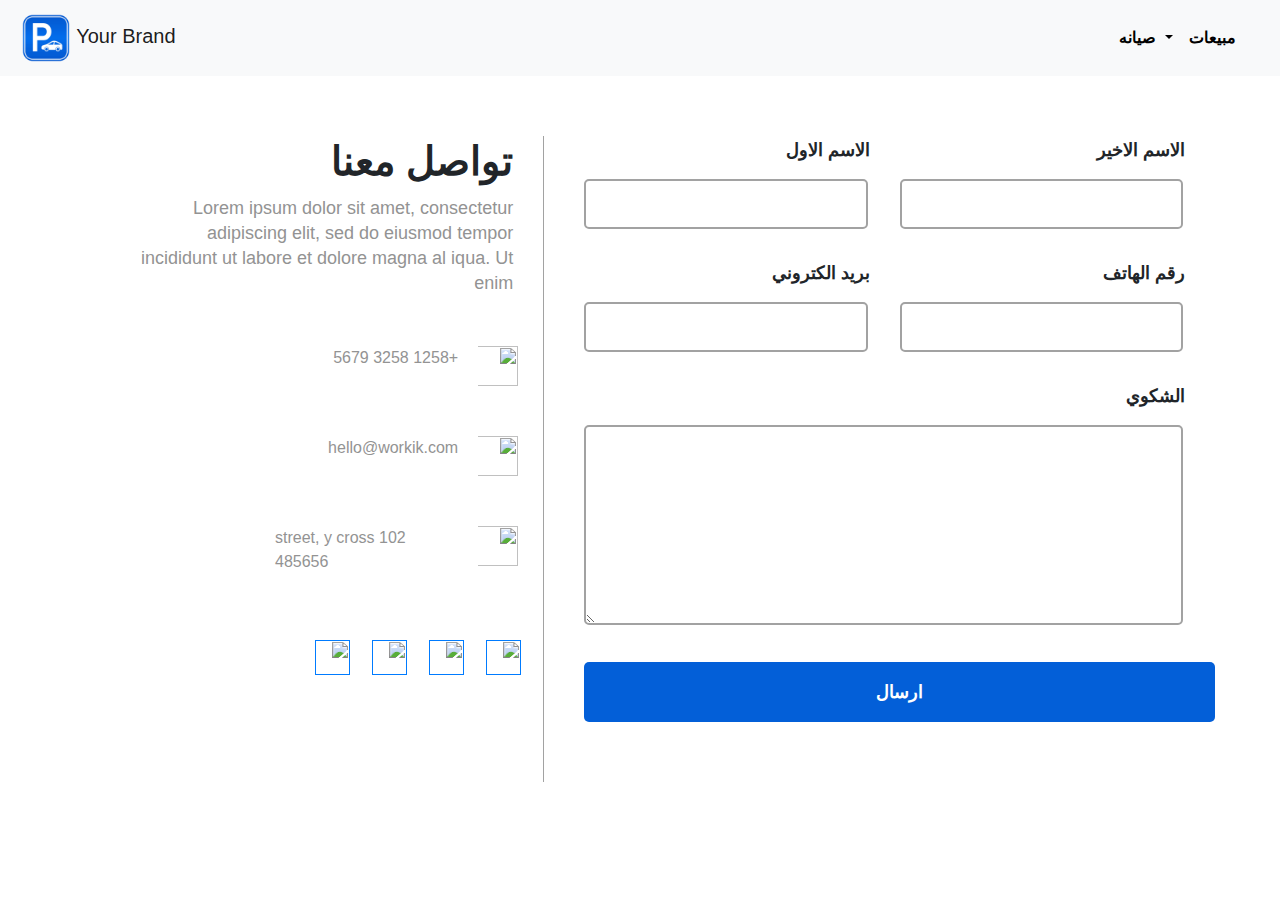
==== complaint.html @ c8557d59 "main" ====
<!DOCTYPE html>
<html lang="en">
<head>
  <meta charset="UTF-8">
  <meta name="viewport" content="width=device-width, initial-scale=1.0">
  <title>Document</title>
  <link rel="stylesheet" href="./styles/complaint.css">
  <link rel="stylesheet" href="https://cdnjs.cloudflare.com/ajax/libs/font-awesome/5.15.2/css/all.min.css"/>
  <link rel="stylesheet" href="https://stackpath.bootstrapcdn.com/bootstrap/4.3.1/css/bootstrap.min.css" integrity="sha384-ggOyR0iXCbMQv3Xipma34MD+dH/1fQ784/j6cY/iJTQUOhcWr7x9JvoRxT2MZw1T" crossorigin="anonymous">
  <link rel="stylesheet" href="https://cdnjs.cloudflare.com/ajax/libs/animate.css/3.7.2/animate.min.css">
  <link rel="stylesheet" href="https://cdnjs.cloudflare.com/ajax/libs/font-awesome/5.14.0/css/all.min.css" integrity="sha512-1PKOgIY59xJ8Co8+NE6FZ+LOAZKjy+KY8iq0G4B3CyeY6wYHN3yt9PW0XpSriVlkMXe40PTKnXrLnZ9+fkDaog==" crossorigin="anonymous" />
   <meta name="viewport" content="width=device-width, initial-scale=1.0">
</head>
<body>
 <nav class="navbar navbar-expand-lg navbar-light bg-light" dir="ltr">
        <!-- Logo on the left -->
        <a class="navbar-brand" href="index.html">
            <img src="./images/logo.png" alt="Your Logo" class="site-logo" width="30" height="30"> Your Brand
        </a>
    
        <!-- Toggler for mobile view -->
        <button class="navbar-toggler" type="button" data-toggle="collapse" data-target="#navbarSupportedContent" aria-controls="navbarSupportedContent" aria-expanded="false" aria-label="Toggle navigation">
            <span class="navbar-toggler-icon"></span>
        </button>
    
        <!-- Collapsable content -->
        <div class="collapse navbar-collapse" id="navbarSupportedContent">
          <ul class="navbar-nav right-items ml-auto mb-2 mb-lg-0">
    
              <li class="nav-item dropdown">
                <a class="nav-link dropdown-toggle"  style="font-weight: bold; color: black;"  href="#" id="navbarDropdown" role="button" data-toggle="dropdown" aria-expanded="false">
                    صيانه
                </a>
    
                <ul class="dropdown-menu"  aria-labelledby="navbarDropdown">
                    <li><a class="dropdown-item" href="reserve.html">حجز موعد</a></li>
                    <li><a class="dropdown-item" href="complaint.html">شكاوي و استفسارات</a></li>
                    <li><a class="dropdown-item" href="map.html">الموقع</a></li>
                </ul>
            </li>
    
                <!-- Button on the right -->
                <li class="nav-item">
                 <a class="nav-link active"aria-current="page" style="font-weight: bold; color: black;" href="sales.html">مبيعات</a>
                 </li>
                
                <!-- Dropdown on the right -->
               
            </ul>
        </div>
    </nav>
  <div class="contact_us_green">
    <div class="responsive-container-block big-container">
      <div class="responsive-container-block container">
        <div class="responsive-cell-block wk-tab-12 wk-mobile-12 wk-desk-5 wk-ipadp-10 line" id="i69b-2">
          <div class="container-box" dir="rtl">
            <div class="text-content">
              <p class="text-blk contactus-head">
                تواصل معنا
              </p>
              <p class="text-blk contactus-subhead">
                Lorem ipsum dolor sit amet, consectetur adipiscing elit, sed do eiusmod tempor incididunt ut labore et dolore magna al iqua. Ut enim
              </p>
            </div>
            <div class="workik-contact-bigbox">
              <div class="workik-contact-box">
                <div class="phone text-box">
                  <img class="contact-svg" src="https://workik-widget-assets.s3.amazonaws.com/widget-assets/images/ET21.jpg">
                  <p class="contact-text"  style="margin-right: 20px;">
                    +1258 3258 5679
                  </p>
                </div>
                <div class="address text-box">
                  <img class="contact-svg" src="https://workik-widget-assets.s3.amazonaws.com/widget-assets/images/ET22.jpg">
                  <p class="contact-text"  style="margin-right: 20px;">
                    hello@workik.com
                  </p>
                </div>
                <div class="mail text-box">
                  <img class="contact-svg" src="https://workik-widget-assets.s3.amazonaws.com/widget-assets/images/ET23.jpg">
                  <p class="contact-text" style="margin-right: 20px;"> 
                    102 street, y cross 485656
                  </p>
                </div>
              </div>
              <div class="social-media-links">
                <a href="">
                  <img class="social-svg" id="is9ym" src="https://workik-widget-assets.s3.amazonaws.com/widget-assets/images/gray-mail.svg">
                </a>
                <a href="">
                  <img class="social-svg" id="i706n" src="https://workik-widget-assets.s3.amazonaws.com/widget-assets/images/gray-twitter.svg">
                </a>
                <a href="">
                  <img class="social-svg" id="ib9ve" src="https://workik-widget-assets.s3.amazonaws.com/widget-assets/images/gray-insta.svg">
                </a>
                <a href="">
                  <img class="social-svg" id="ie9fx" src="https://workik-widget-assets.s3.amazonaws.com/widget-assets/images/gray-fb.svg">
                </a>
              </div>
            </div>
          </div>
        </div>
        <div class="responsive-cell-block wk-tab-12 wk-mobile-12 wk-desk-7 wk-ipadp-10" id="ifgi"  >
          <form class="form-box" style="margin-left: 40px;">
            <div class="container-block form-wrapper">
              <div class="head-text-box">
                <p class="text-blk contactus-head">
                  تواصل معنا
                </p>
                <p class="text-blk contactus-subhead">
                  Lorem ipsum dolor sit amet, consectetur adipiscing elit, sed do eiusmod tempor incididunt ut labore et dolore magna al iqua. Ut enim
                </p>
              </div>
              <div class="responsive-container-block">
                <div class="responsive-cell-block wk-ipadp-6 wk-tab-12 wk-mobile-12 wk-desk-6" id="i10mt-6">
                  <p class="text-blk input-title">
                    الاسم الاول
                  </p>
                  <input class="input" id="ijowk-6" name="FirstName">
                </div>
                <div class="responsive-cell-block wk-desk-6 wk-ipadp-6 wk-tab-12 wk-mobile-12">
                  <p class="text-blk input-title">
                    الاسم الاخير
                  </p>
                  <input class="input" id="indfi-4" name="Last Name">
                </div>
                <div class="responsive-cell-block wk-desk-6 wk-ipadp-6 wk-tab-12 wk-mobile-12">
                  <p class="text-blk input-title">
                    بريد الكتروني
                  </p>
                  <input class="input" id="ipmgh-6" name="Email">
                </div>
                <div class="responsive-cell-block wk-desk-6 wk-ipadp-6 wk-tab-12 wk-mobile-12">
                  <p class="text-blk input-title">
                    رقم الهاتف
                  </p>
                  <input class="input" id="imgis-5" name="PhoneNumber">
                </div>
                <div class="responsive-cell-block wk-tab-12 wk-mobile-12 wk-desk-12 wk-ipadp-12" id="i634i-6">
                  <p class="text-blk input-title">
                    الشكوي
                  </p>
                  <textarea class="textinput" id="i5vyy-6"></textarea>
                </div>
                 <div class="btn-wrapper">
                <button class="submit-btn">
                  ارسال
                </button>
              </div>
              </div>
             
            </div>
          </form>
        </div>
      </div>
    </div>
  </div>

<script src="https://code.jquery.com/jquery-3.3.1.slim.min.js" integrity="sha384-q8i/X+965DzO0rT7abK41JStQIAqVgRVzpbzo5smXKp4YfRvH+8abtTE1Pi6jizo" crossorigin="anonymous"></script>
<script src="https://cdnjs.cloudflare.com/ajax/libs/popper.js/1.14.7/umd/popper.min.js" integrity="sha384-UO2eT0CpHqdSJQ6hJty5KVphtPhzWj9WO1clHTMGa3JDZwrnQq4sF86dIHNDz0W1" crossorigin="anonymous"></script>
<script src="https://stackpath.bootstrapcdn.com/bootstrap/4.3.1/js/bootstrap.min.js" integrity="sha384-JjSmVgyd0p3pXB1rRibZUAYoIIy6OrQ6VrjIEaFf/nJGzIxFDsf4x0xIM+B07jRM" crossorigin="anonymous"></script>
<script type="text/javascript" scr="https://cdnjs.cloudflare.com/ajax/libs/animateCSS/1.2.2/jquery.animatecss.min.js"></script>
</body>
</html>
---- styles/complaint.css ----
.body{
  font-family: 'Poppins', sans-serif;
}

.contact_us_green * {
    font-family: Nunito, sans-serif;
  }

  nav {
    flex: 0 0 auto; 
    text-align: right; /* This ensures navbar doesn't grow or shrink and takes only required space */
}
.dropdown-item{
    text-align: right!important;
}
  
  .contact_us_green .responsive-container-block {
    min-height: 75px;
    height: fit-content;
    width: 100%;
    display: flex;
    flex-wrap: wrap;
    justify-content: flex-start;
    margin-top: 0px;
    margin-right: auto;
    margin-bottom: 60px;
    margin-left: auto;
  }
  
  .contact_us_green input:focus {
    outline-color: initial;
    outline-style: none;
    outline-width: initial;
  }
  
  .contact_us_green textarea:focus {
    outline-color: initial;
    outline-style: none;
    outline-width: initial; 
  }
  
  .contact_us_green .text-blk {
    margin-top: 0px;
    margin-right: 0px;
    margin-bottom: 0px;
    margin-left: 0px;
    line-height: 25px;
    text-align: right;
}
  
  .contact_us_green .responsive-cell-block {
    min-height: 75px;
  }
  
  .contact_us_green .responsive-container-block.container {
    max-width: 1320px;
    margin-top: 60px;
    margin-right: auto;
    margin-bottom: 60px;
    margin-left: auto;
  }
  
  .contact_us_green .responsive-container-block.big-container {
    padding-top: 0px;
    padding-right: 50px;
    padding-bottom: 0px;
    padding-left: 50px;
  }
  
  .contact_us_green .text-blk.contactus-head {
    font-size: 40px;
    line-height: 50px;
    font-weight: 700;
    margin-top: 0px;
    margin-right: 0px;
    margin-bottom: 10px;
    margin-left: 0px;
  }
  
  .contact_us_green .text-blk.contactus-subhead {
    max-width: 385px;
    color: #939393;
    font-size: 18px;
    margin-top: 0px;
    margin-right: 0px;
    margin-bottom: 50px;
    margin-left: 0px;
  }
  
  .contact_us_green .contact-svg {
    padding-top: 0px;
    padding-right: 25px;
    padding-bottom: 0px;
    padding-left: 0px;
    width: 65px;
    height: 40px;
  }
  
  .contact_us_green .social-media-links {
    margin-top: 80px;
    margin-right: auto;
    margin-bottom: 0px;
    margin-left: auto;
    width: 250px;
    display: flex;
    justify-content: space-evenly;
     margin: 20px 0px!important;
  }
  
  .contact_us_green .social-svg {
    width: 35px;
    height: 35px;
  }
  
  .contact_us_green .text-box {
    display: flex;
    margin-top: 0px;
    margin-right: 0px;
    margin-bottom: 50px;
    margin-left: 0px;
  }
  
  .contact_us_green .contact-text {
    color: #939393;
  }
  
  .contact_us_green .input {
    height: 50px;
    width: 90%;
    border-top-width: 2.5px;
    border-right-width: 2.5px;
    border-bottom-width: 2.5px;
    border-left-width: 2.5px;
    border-top-style: solid;
    border-right-style: solid;
    border-bottom-style: solid;
    border-left-style: solid;
    border-top-color: #a2a2a2;
    border-right-color: #a2a2a2;
    border-bottom-color: #a2a2a2;
    border-left-color: #a2a2a2;
    border-image-source: initial;
    border-image-slice: initial;
    border-image-width: initial;
    border-image-outset: initial;
    border-image-repeat: initial;
    border-top-left-radius: 5px;
    border-top-right-radius: 5px;
    border-bottom-right-radius: 5px;
    border-bottom-left-radius: 5px;
    font-size: 16px;
    padding-top: 5px;
    padding-right: 15px;
    padding-bottom: 5px;
    padding-left: 15px;
    direction: rtl;
  }


  .right-items {
    margin-right: 20px; /* Adjust this value as needed */
}
  .contact_us_green .btn-wrapper{
    width: 100%;
    margin-top: 30px;
  }
  .contact_us_green .textinput {
    height: 200px;
    width: 95%;
    border-top-width: 2px;
    border-right-width: 2px;
    border-bottom-width: 2px;
    border-left-width: 2px;
    border-top-style: solid;
    border-right-style: solid;
    border-bottom-style: solid;
    border-left-style: solid;
    border-top-color: #a2a2a2;
    border-right-color: #a2a2a2;
    border-bottom-color: #a2a2a2;
    border-left-color: #a2a2a2;
    border-image-source: initial;
    border-image-slice: initial;
    border-image-width: initial;
    border-image-outset: initial;
    border-image-repeat: initial;
    border-top-left-radius: 5px;
    border-top-right-radius: 5px;
    border-bottom-right-radius: 5px;
    border-bottom-left-radius: 5px;
    font-size: 16px;
    padding-top: 20px;
    padding-right: 30px;
    padding-bottom: 20px;
    padding-left: 20px;
    direction: rtl;
  }
    .contact_us_green {
      width: 100%;
    }
  .contact_us_green .submit-btn {
    min-width: 0px;
  
    height: 60px;
    background-color: #035FD8;
    font-size: 18px;
    font-weight: 700;
    color: white;
    border-top-width: 2px;
    border-right-width: 2px;
    border-bottom-width: 2px;
    border-left-width: 2px;
    border-top-style: none;
    border-right-style: none;
    border-bottom-style: none;
    border-left-style: none;
    border-top-color: #767676;
    border-right-color: #767676;
    border-bottom-color: #767676;
    border-left-color: #767676;
    border-image-source: initial;
    border-image-slice: initial;
    border-image-width: initial;
    border-image-outset: initial;
    border-image-repeat: initial;
    border-top-left-radius: 5px;
    border-top-right-radius: 5px;
    border-bottom-right-radius: 5px;
    border-bottom-left-radius: 5px;
    margin-top: 0px;
    margin-right: auto;
    margin-bottom: 0px;
    margin-left: auto;
    cursor: pointer;
      width: 100%;
  }
  .contact_us_green .submit-btn:hover {
    background-color:#12478c ;
  }
  .contact_us_green .btn-wrapper {
    display: flex;
    justify-content: center;
  }
  .workik-contact-bigbox{
    margin-left: auto;
  }
  .contact_us_green .text-blk.input-title {
    font-size: 18px;
    font-weight: 600;
    line-height: 28px;
    margin-top: 0px;
    margin-right: 0px;
    margin-bottom: 15px;
    margin-left: 0px;
  }
  
  .contact_us_green .responsive-cell-block.wk-ipadp-6.wk-tab-12.wk-mobile-12.wk-desk-6 {
    margin-top: 0px;
    margin-right: 0px;
    margin-bottom: 30px;
    margin-left: 0px;
  }
  
  .contact_us_green .responsive-cell-block.wk-tab-12.wk-mobile-12.wk-desk-5.wk-ipadp-10 {
    padding-top: 0px;
    padding-right: 0px;
    padding-bottom: 0px;
    padding-left: 60px;
    display: flex;
    flex-direction: column;
    align-items: center;
  }
  
  .contact_us_green .head-text-box {
    display: none;
  }
  
  .contact_us_green .line {
    border-right-width: 1.8px;
    border-right-style: solid;
    border-right-color: #a2a2a2;
  }
  
  .contact_us_green .responsive-cell-block.wk-tab-12.wk-mobile-12.wk-desk-7.wk-ipadp-10.line {
    padding-top: 0px;
    padding-right: 20px;
    padding-bottom: 0px;
    padding-left: 0px;
  }
  
  @media (max-width: 1024px) {
    .contact_us_green .responsive-container-block.container {
      justify-content: center;
    }
  
    .contact_us_green .text-blk.contactus-subhead {
      max-width: 100%;
    }
  
    .contact_us_green .head-text-box {
      display: block;
    }
  
    .contact_us_green .responsive-cell-block.wk-tab-12.wk-mobile-12.wk-desk-7.wk-ipadp-10.line {
      padding-top: 0px;
      padding-right: 20px;
      padding-bottom: 60px;
      padding-left: 0px;
    }
  
    .contact_us_green .line {
      border-right-width: initial;
      border-right-style: none;
      border-right-color: initial;
      border-bottom-width: 1.8px;
      border-bottom-style: solid;
      border-bottom-color: #a2a2a2;
    }
  
    .contact_us_green .responsive-cell-block.wk-tab-12.wk-mobile-12.wk-desk-5.wk-ipadp-10 {
      margin-top: 60px;
      margin-right: 0px;
      margin-bottom: 0px;
      margin-left: 0px;
    }
  
    .contact_us_green .workik-contact-bigbox {
      display: flex;
    }
  
    .contact_us_green .responsive-cell-block.wk-tab-12.wk-mobile-12.wk-desk-5.wk-ipadp-10 {
      padding-top: 0px;
      padding-right: 0px;
      padding-bottom: 0px;
      padding-left: 0px;
    }
  }
   .contact_us_green .text-content {
     
      padding-right: 30px;
    }
    .contact_us_green .text-blk.input-title{
      padding-right: 30px;
    }
  @media (max-width: 768px) {
    .contact_us_green .text-content {
      display: none;
     
    }
  
    .contact_us_green .input {
      width: 100%;
    }
  
    .contact_us_green .textinput {
      width: 100%;
    }
  
    .contact_us_green .text-blk.contactus-head {
      font-size: 30px;
    }
  }

  .navbar-nav {
    flex-direction: row-reverse;
  }
  
  
  .navbar-toggler {
    float: left;
  }

  .site-logo {
    width: 50px;
    height: auto;
    margin-left: 5px; 
}
.contact-svg{
  padding: 0px;
}
  .contact_us_green .workik-contact-bigbox{
        margin-left: 150px;

  }
  @media (max-width: 500px) {
    .contact_us_green .responsive-container-block.big-container {
      padding-top: 0px;
      padding-right: 20px;
      padding-bottom: 0px;
      padding-left: 20px;
    }
  
    .contact_us_green .workik-contact-bigbox {
      display: block;
    }
  
    .contact_us_green .text-blk.input-title {
      font-size: 16px;
    }
  
    .contact_us_green .text-blk.contactus-head {
      font-size: 26px;
    }
  
    .contact_us_green .text-blk.contactus-subhead {
      font-size: 16px;
      line-height: 23px;
    }
  
    .contact_us_green .input {
      height: 45px;
    }
  
    .contact_us_green .responsive-cell-block.wk-ipadp-6.wk-tab-12.wk-mobile-12.wk-desk-6 {
      margin: 0 0 25px 0;
    }
  }

  @import url('https://fonts.googleapis.com/css2?family=Nunito:wght@200;300;400;600;700;800&amp;display=swap');

*,
*:before,
*:after {
  -moz-box-sizing: border-box;
  -webkit-box-sizing: border-box;
  box-sizing: border-box;
}

body {
  margin: 0;
}

.wk-desk-1 {
  width: 8.333333%;
}

.wk-desk-2 {
  width: 16.666667%;
}

.wk-desk-3 {
  width: 25%;
}

.wk-desk-4 {
  width: 33.333333%;
}

.wk-desk-5 {
  width: 41.666667%;
}

.wk-desk-6 {
  width: 50%;
}

.wk-desk-7 {
  width: 58.333333%;
}

.wk-desk-8 {
  width: 66.666667%;
}

.wk-desk-9 {
  width: 75%;
}

.wk-desk-10 {
  width: 83.333333%;
}

.wk-desk-11 {
  width: 91.666667%;
}

.wk-desk-12 {
  width: 100%;
}

@media (max-width: 1024px) {
  .wk-ipadp-1 {
    width: 8.333333%;
  }

  .wk-ipadp-2 {
    width: 16.666667%;
  }

  .wk-ipadp-3 {
    width: 25%;
  }

  .wk-ipadp-4 {
    width: 33.333333%;
  }

  .wk-ipadp-5 {
    width: 41.666667%;
  }

  .wk-ipadp-6 {
    width: 50%;
  }

  .wk-ipadp-7 {
    width: 58.333333%;
  }

  .wk-ipadp-8 {
    width: 66.666667%;
  }

  .wk-ipadp-9 {
    width: 75%;
  }

  .wk-ipadp-10 {
    width: 83.333333%;
  }

  .wk-ipadp-11 {
    width: 91.666667%;
  }

  .wk-ipadp-12 {
    width: 100%;
  }
}

@media (max-width: 768px) {
  .wk-tab-1 {
    width: 8.333333%;
  }

  .wk-tab-2 {
    width: 16.666667%;
  }

  .wk-tab-3 {
    width: 25%;
  }

  .wk-tab-4 {
    width: 33.333333%;
  }

  .wk-tab-5 {
    width: 41.666667%;
  }

  .wk-tab-6 {
    width: 50%;
  }

  .wk-tab-7 {
    width: 58.333333%;
  }

  .wk-tab-8 {
    width: 66.666667%;
  }

  .wk-tab-9 {
    width: 75%;
  }

  .wk-tab-10 {
    width: 83.333333%;
  }

  .wk-tab-11 {
    width: 91.666667%;
  }

  .wk-tab-12 {
    width: 100%;
  }
}

@media (max-width: 500px) {
  .wk-mobile-1 {
    width: 8.333333%;
  }

  .wk-mobile-2 {
    width: 16.666667%;
  }

  .wk-mobile-3 {
    width: 25%;
  }

  .wk-mobile-4 {
    width: 33.333333%;
  }

  .wk-mobile-5 {
    width: 41.666667%;
  }

  .wk-mobile-6 {
    width: 50%;
  }

  .wk-mobile-7 {
    width: 58.333333%;
  }

  .wk-mobile-8 {
    width: 66.666667%;
  }

  .wk-mobile-9 {
    width: 75%;
  }

  .wk-mobile-10 {
    width: 83.333333%;
  }

  .wk-mobile-11 {
    width: 91.666667%;
  }

  .wk-mobile-12 {
    width: 100%;
  }
}

@media (max-width:992px) {
  .map-frame{
  margin-left:0px !important; 
}
  .form-box{
    margin: 0px!important;
  }
  .contact_us_green .text-blk.contactus-head {
    margin-top: 30px;
  }
    .contact_us_green .text-blk.contactus-subhead {
      margin-right: 0px;
    }
    .contact_us_green .social-media-links{
       margin-bottom: 30px!important; 
    }
.contact_us_green .text-blk.input-title{
  padding: 0px;
}
}

@media (max-width:350px) {
    .contact_us_green .workik-contact-bigbox{
        margin-left: 60px;

  }

}
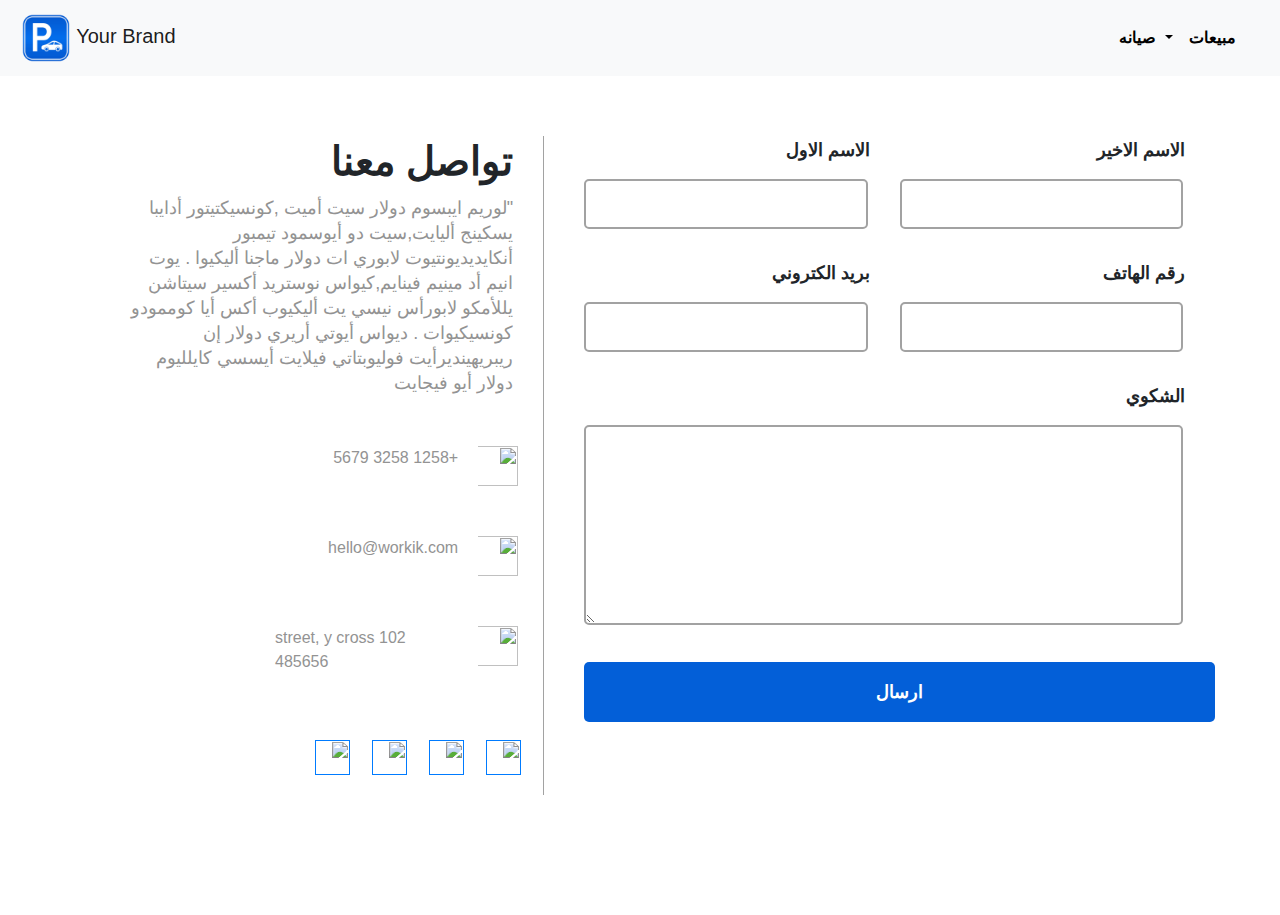
==== commit 3073a146: "main" ====
--- a/complaint.html
+++ b/complaint.html
@@ -3,7 +3,7 @@
 <head>
   <meta charset="UTF-8">
   <meta name="viewport" content="width=device-width, initial-scale=1.0">
-  <title>Document</title>
+  <title>Cars Company</title>
   <link rel="stylesheet" href="./styles/complaint.css">
   <link rel="stylesheet" href="https://cdnjs.cloudflare.com/ajax/libs/font-awesome/5.15.2/css/all.min.css"/>
   <link rel="stylesheet" href="https://stackpath.bootstrapcdn.com/bootstrap/4.3.1/css/bootstrap.min.css" integrity="sha384-ggOyR0iXCbMQv3Xipma34MD+dH/1fQ784/j6cY/iJTQUOhcWr7x9JvoRxT2MZw1T" crossorigin="anonymous">
@@ -59,7 +59,15 @@
                 تواصل معنا
               </p>
               <p class="text-blk contactus-subhead">
-                Lorem ipsum dolor sit amet, consectetur adipiscing elit, sed do eiusmod tempor incididunt ut labore et dolore magna al iqua. Ut enim
+                "لوريم ايبسوم دولار سيت أميت ,كونسيكتيتور أدايبا يسكينج أليايت,سيت دو أيوسمود تيمبور
+
+أنكايديديونتيوت لابوري ات دولار ماجنا أليكيوا . يوت انيم أد مينيم فينايم,كيواس نوستريد
+
+أكسير سيتاشن يللأمكو لابورأس نيسي يت أليكيوب أكس أيا كوممودو كونسيكيوات . ديواس
+
+أيوتي أريري دولار إن ريبريهينديرأيت فوليوبتاتي فيلايت أيسسي كايلليوم دولار أيو فيجايت
+
+
               </p>
             </div>
             <div class="workik-contact-bigbox">
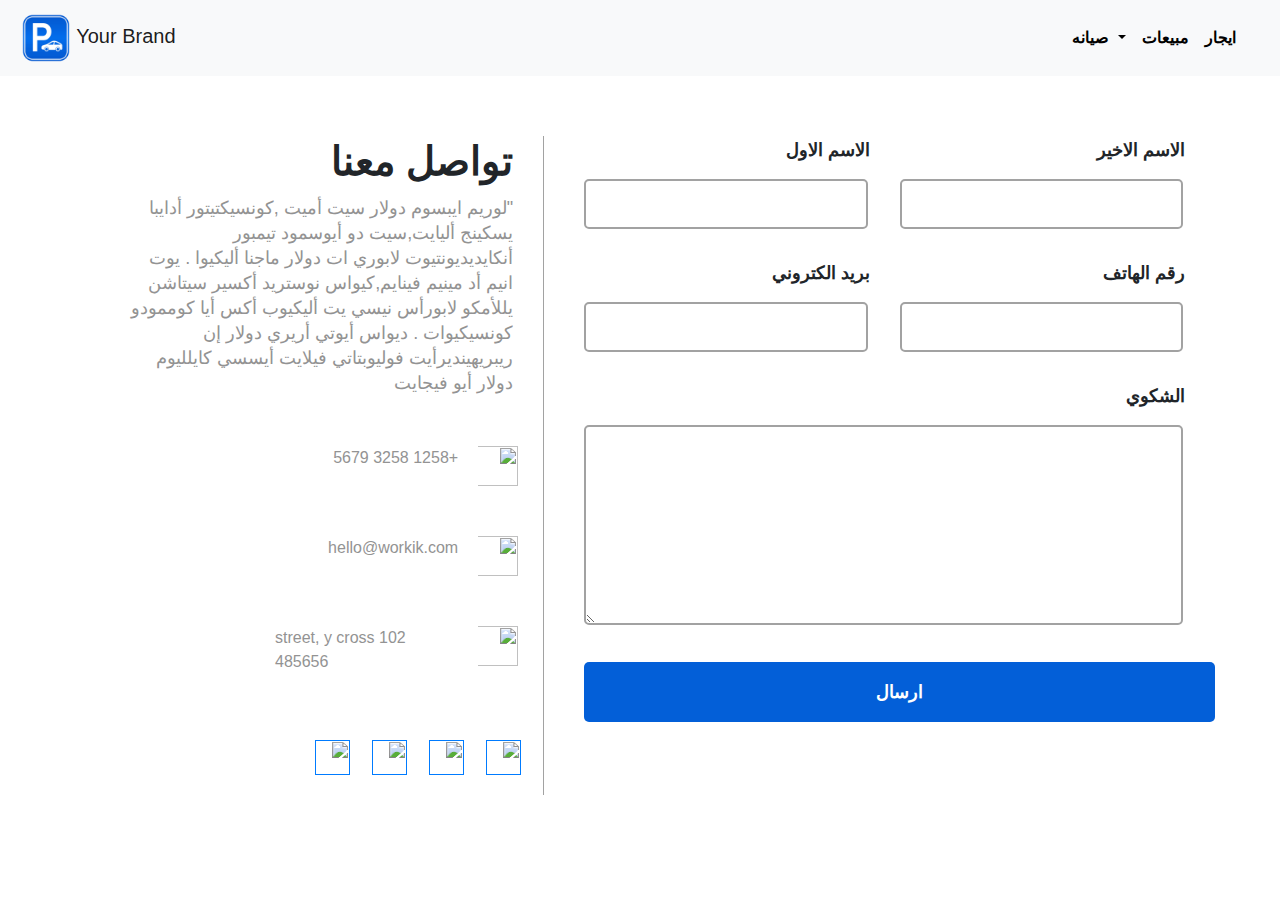
==== commit a4a0dc20: "main" ====
--- a/complaint.html
+++ b/complaint.html
@@ -43,7 +43,9 @@
                 <li class="nav-item">
                  <a class="nav-link active"aria-current="page" style="font-weight: bold; color: black;" href="sales.html">مبيعات</a>
                  </li>
-                
+                   <li class="nav-item">
+                 <a class="nav-link active"aria-current="page" style="font-weight: bold; color: black;" href="leasing.html">ايجار</a>
+                 </li>
                 <!-- Dropdown on the right -->
                
             </ul>
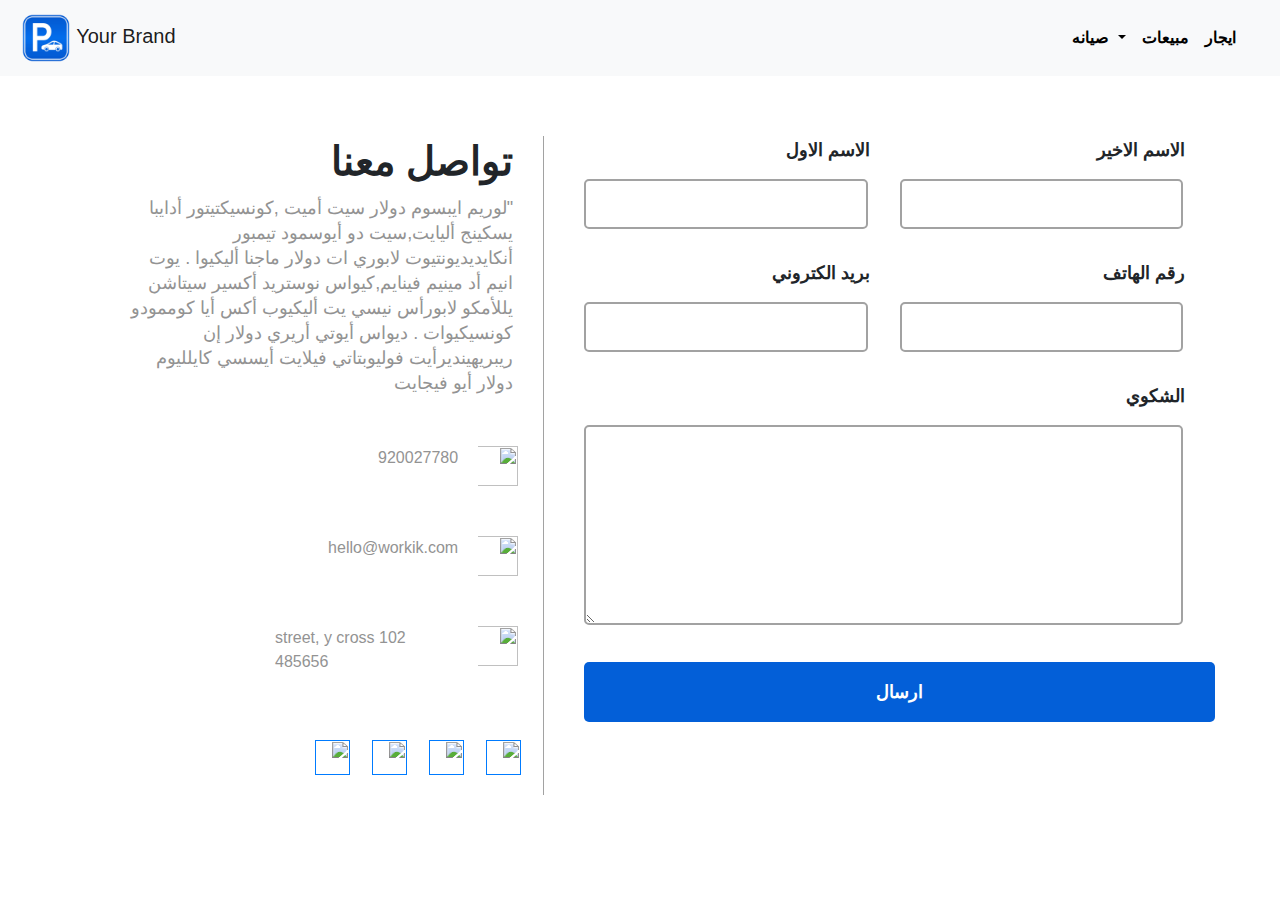
==== commit 8ac1be3a: "main" ====
--- a/complaint.html
+++ b/complaint.html
@@ -77,7 +77,7 @@
                 <div class="phone text-box">
                   <img class="contact-svg" src="https://workik-widget-assets.s3.amazonaws.com/widget-assets/images/ET21.jpg">
                   <p class="contact-text"  style="margin-right: 20px;">
-                    +1258 3258 5679
+                  920027780
                   </p>
                 </div>
                 <div class="address text-box">
@@ -118,7 +118,10 @@
                   تواصل معنا
                 </p>
                 <p class="text-blk contactus-subhead">
-                  Lorem ipsum dolor sit amet, consectetur adipiscing elit, sed do eiusmod tempor incididunt ut labore et dolore magna al iqua. Ut enim
+                    "لوريم ايبسوم دولار سيت أميت ,كونسيكتيتور أدايبا يسكينج أليايت,سيت دو أيوسمود تيمبور
+
+أنكايديديونتيوت لابوري ات دولار ماجنا أليكيوا . يوت انيم أد مينيم فينايم,كيواس نوستريد
+
                 </p>
               </div>
               <div class="responsive-container-block">
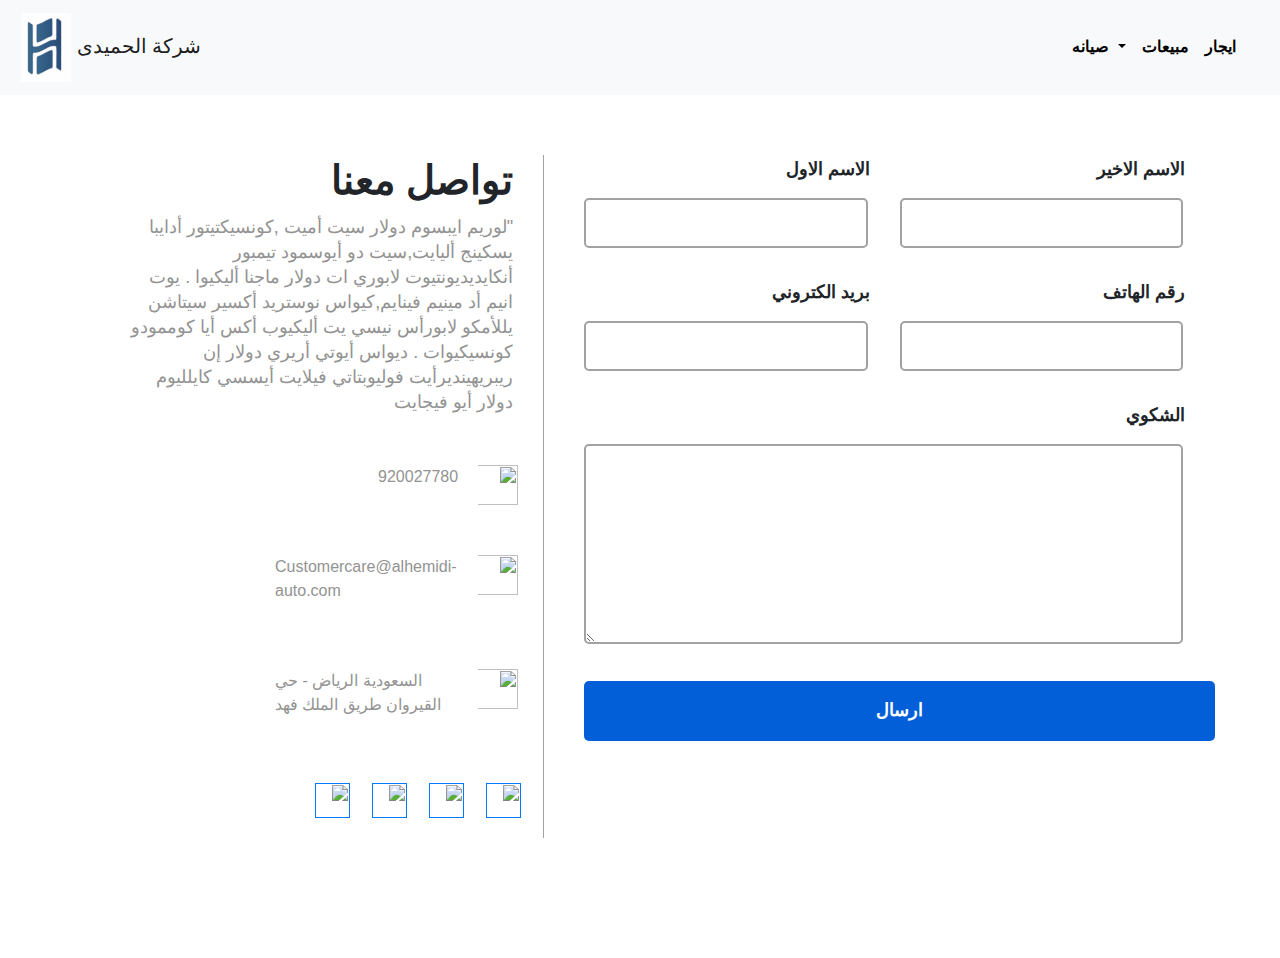
==== commit 6ce1aadf: "main" ====
--- a/complaint.html
+++ b/complaint.html
@@ -13,10 +13,10 @@
 </head>
 <body>
  <nav class="navbar navbar-expand-lg navbar-light bg-light" dir="ltr">
-        <!-- Logo on the left -->
-        <a class="navbar-brand" href="index.html">
-            <img src="./images/logo.png" alt="Your Logo" class="site-logo" width="30" height="30"> Your Brand
-        </a>
+            <!-- Logo on the left -->
+            <a class="navbar-brand" href="index.html">
+              <img src="./images/logo.jpg" alt="Your Logo" class="site-logo" width="30" height="30"> شركة الحميدى
+            </a>
     
         <!-- Toggler for mobile view -->
         <button class="navbar-toggler" type="button" data-toggle="collapse" data-target="#navbarSupportedContent" aria-controls="navbarSupportedContent" aria-expanded="false" aria-label="Toggle navigation">
@@ -83,13 +83,14 @@
                 <div class="address text-box">
                   <img class="contact-svg" src="https://workik-widget-assets.s3.amazonaws.com/widget-assets/images/ET22.jpg">
                   <p class="contact-text"  style="margin-right: 20px;">
-                    hello@workik.com
+                  Customercare@alhemidi-auto.com
+
                   </p>
                 </div>
                 <div class="mail text-box">
                   <img class="contact-svg" src="https://workik-widget-assets.s3.amazonaws.com/widget-assets/images/ET23.jpg">
                   <p class="contact-text" style="margin-right: 20px;"> 
-                    102 street, y cross 485656
+              السعودية الرياض - حي القيروان طريق الملك فهد
                   </p>
                 </div>
               </div>
